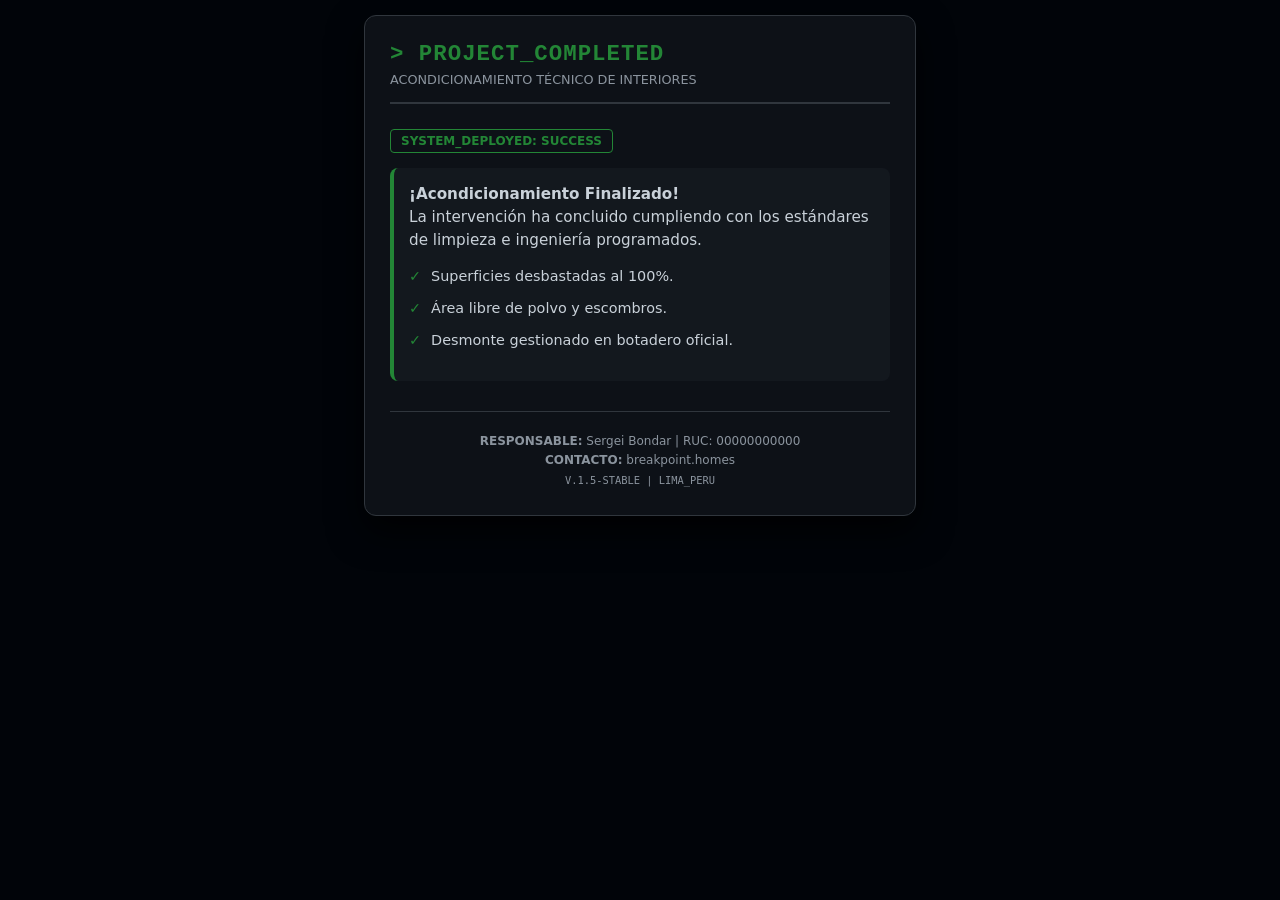
==== status.html @ 658a9cd6 "Create status.html" ====
<!DOCTYPE html>
<html lang="es">
<head>
    <meta charset="UTF-8">
    <meta name="viewport" content="width=device-width, initial-scale=1.0, maximum-scale=1.0, user-scalable=no">
    <title>Breakpoint Homes | Status Console</title>
    <style>
        :root {
            --bg: #010409;
            --card: #0d1117;
            --border: #30363d;
            --text: #c9d1d9;
            --blue: #2f81f7;
            --green: #238636;
            --orange: #d29922;
            --red: #f85149;
            --font: 'Segoe UI', system-ui, -apple-system, sans-serif;
        }

        body {
            background-color: var(--bg);
            color: var(--text);
            font-family: var(--font);
            margin: 0;
            padding: 15px;
            display: flex;
            justify-content: center;
        }

        .console {
            background-color: var(--card);
            border: 1px solid var(--border);
            border-radius: 12px;
            width: 100%;
            max-width: 500px;
            padding: 25px;
            box-shadow: 0 15px 35px rgba(0,0,0,0.8);
        }

        .header {
            border-bottom: 2px solid var(--border);
            padding-bottom: 15px;
            margin-bottom: 25px;
        }

        .header h1 {
            color: var(--orange);
            font-family: 'Courier New', monospace;
            font-size: 1.4rem;
            margin: 0;
            letter-spacing: 1px;
        }

        .header p {
            font-size: 0.8rem;
            color: #8b949e;
            margin: 5px 0 0 0;
            text-transform: uppercase;
        }

        .label {
            font-size: 0.8rem;
            font-weight: 700;
            margin-bottom: 8px;
            display: flex;
            justify-content: space-between;
        }

        /* Barras de Progreso */
        .progress-container {
            background-color: #010409;
            border: 1px solid var(--border);
            border-radius: 6px;
            height: 35px;
            width: 100%;
            margin-bottom: 25px;
            overflow: hidden;
            position: relative;
        }

        .progress-bar {
            height: 100%;
            width: 0%;
            transition: width 1s cubic-bezier(0.4, 0, 0.2, 1);
            display: flex;
            align-items: center;
            padding-left: 15px;
            font-family: 'Courier New', monospace;
            font-weight: bold;
            font-size: 0.9rem;
            color: white;
            box-sizing: border-box;
        }

        .badge {
            display: inline-block;
            padding: 4px 10px;
            border-radius: 4px;
            font-size: 0.75rem;
            font-weight: bold;
            margin-bottom: 15px;
            border: 1px solid currentColor;
        }

        .info-box {
            font-size: 0.95rem;
            line-height: 1.5;
            background: rgba(48, 54, 61, 0.2);
            padding: 15px;
            border-radius: 8px;
            border-left: 4px solid var(--blue);
            margin-bottom: 20px;
        }

        .done-list {
            list-style: none;
            padding: 0;
            margin: 10px 0;
        }

        .done-list li {
            padding: 5px 0;
            font-size: 0.9rem;
            display: flex;
            align-items: center;
        }

        .done-list li::before {
            content: "✓";
            color: var(--green);
            margin-right: 10px;
            font-weight: bold;
        }

        footer {
            margin-top: 30px;
            padding-top: 20px;
            border-top: 1px solid var(--border);
            font-size: 0.75rem;
            color: #8b949e;
            text-align: center;
            line-height: 1.6;
        }

        .pulse { animation: active-pulse 2s infinite; }
        @keyframes active-pulse {
            0% { opacity: 1; }
            50% { opacity: 0.7; }
            100% { opacity: 1; }
        }
    </style>
</head>
<body>

<div class="console">
    <div class="header">
        <h1 id="sysTitle">> BREAKPOINT_STATUS</h1>
        <p>Acondicionamiento Técnico de Interiores</p>
    </div>

    <!-- MONITOR DE OBRA (Activo) -->
    <div id="activeMode">
        <div class="label">
            <span>PROJECT_TIMELINE</span>
            <span id="projPercent">0%</span>
        </div>
        <div class="progress-container">
            <div id="projBar" class="progress-bar" style="background-color: var(--blue);"></div>
        </div>

        <div id="noiseBadge" class="badge">ANALYZING...</div>
        <div class="label">
            <span>ACOUSTIC_IMPACT_LOG</span>
            <span id="noisePercent">0%</span>
        </div>
        <div class="progress-container">
            <div id="noiseBar" class="progress-bar"></div>
        </div>
        
        <div id="statusMsg" class="info-box">
            Sincronizando con el servidor de obra...
        </div>
    </div>

    <!-- MONITOR DE CIERRE (Finalizado) -->
    <div id="finishMode" style="display:none;">
        <div class="badge" style="color: var(--green);">SYSTEM_DEPLOYED: SUCCESS</div>
        <div class="info-box" style="border-left-color: var(--green);">
            <strong>¡Acondicionamiento Finalizado!</strong><br>
            La intervención ha concluido cumpliendo con los estándares de limpieza e ingeniería programados.
            <ul class="done-list">
                <li>Superficies desbastadas al 100%.</li>
                <li>Área libre de polvo y escombros.</li>
                <li>Desmonte gestionado en botadero oficial.</li>
            </ul>
        </div>
    </div>

    <footer>
        <strong>RESPONSABLE:</strong> Sergei Bondar | RUC: 00000000000<br>
        <strong>CONTACTO:</strong> breakpoint.homes<br>
        <span style="font-family: monospace; font-size: 0.65rem;">V.1.5-STABLE | LIMA_PERU</span>
    </footer>
</div>

<script>
    // ===================================================
    // CONFIGURACIÓN UNIVERSAL (Ajusta aquí cada obra)
    // ===================================================
    const CONFIG = {
        inicio: new Date("2026-06-05T08:00:00"), 
        fin: new Date("2026-06-08T17:00:00"),
        ruc: "20612345678", // Pon aquí tu RUC real
        nombre: "Sergei Bondar"
    };

    function updateConsole() {
        const ahora = new Date();
        
        // 1. CHEQUEO DE FINALIZACIÓN
        if (ahora > CONFIG.fin) {
            document.getElementById('activeMode').style.display = 'none';
            document.getElementById('finishMode').style.display = 'block';
            document.getElementById('sysTitle').innerText = "> PROJECT_COMPLETED";
            document.getElementById('sysTitle').style.color = "var(--green)";
            return;
        }

        // 2. PROGRESO GLOBAL
        const total = CONFIG.fin - CONFIG.inicio;
        const actual = ahora - CONFIG.inicio;
        let pTotal = Math.floor((actual / total) * 100);
        pTotal = Math.max(0, Math.min(100, pTotal));
        
        document.getElementById('projBar').style.width = pTotal + "%";
        document.getElementById('projBar').innerText = pTotal > 15 ? "EXECUTING..." : "";
        document.getElementById('projPercent').innerText = pTotal + "%";

        // 3. LÓGICA DE RUIDOS (L-V 8-17, S 9-13)
        const dia = ahora.getDay();
        const hora = ahora.getHours() + ahora.getMinutes() / 60;
        
        let inicioR = 8;
        let finR = 17;
        let esHorario = false;

        if (dia >= 1 && dia <= 5) { // L-V
            if (hora >= 8 && hora < 17) esHorario = true;
        } else if (dia === 6) { // Sabado
            inicioR = 9;
            finR = 13;
            if (hora >= 9 && hora < 13) esHorario = true;
        }

        const nBar = document.getElementById('noiseBar');
        const nBadge = document.getElementById('noiseBadge');
        const nMsg = document.getElementById('statusMsg');
        const nPerc = document.getElementById('noisePercent');

        if (dia === 0) { // Domingo
            setSilent(nBar, nBadge, nMsg, nPerc, "MODO_SILENCIO: Domingo - Sin ruidos.");
        } else if (esHorario) {
            let pRuido = ((hora - inicioR) / (finR - inicioR)) * 100;
            nBar.style.width = pRuido + "%";
            nBar.style.backgroundColor = "var(--red)";
            nBar.innerText = "ACTIVE";
            nBar.classList.add('pulse');
            nPerc.innerText = Math.floor(pRuido) + "%";
            
            nBadge.innerText = "STATUS: HIGH_IMPACT_RUIDO";
            nBadge.style.color = "var(--red)";
            nMsg.innerHTML = `<strong>⚠️ Fase ruidosa en curso.</strong><br>Respetamos la convivencia. Los ruidos cesarán hoy a las ${finR}:00 PM.`;
        } else {
            let proximo = (dia === 6 || (dia === 5 && hora >= 17)) ? "Lunes 08:00" : "Mañana 08:00";
            if (dia < 5 && hora >= 17) proximo = "Mañana 08:00";
            if (dia === 5 && hora >= 17) proximo = "Sábado 09:00";
            
            setSilent(nBar, nBadge, nMsg, nPerc, `STANDBY: Próxima actividad ruidosa: ${proximo}.`);
        }
    }

    function setSilent(bar, badge, msg, perc, text) {
        bar.style.width = "100%";
        bar.style.backgroundColor = "var(--green)";
        bar.innerText = "QUIET";
        bar.classList.remove('pulse');
        perc.innerText = "0%";
        badge.innerText = "STATUS: SILENT_MODE";
        badge.style.color = "var(--green)";
        msg.innerHTML = `<strong>✅ Zona en silencio.</strong><br>${text}`;
    }

    setInterval(updateConsole, 10000);
    updateConsole();
</script>
</body>
</html>
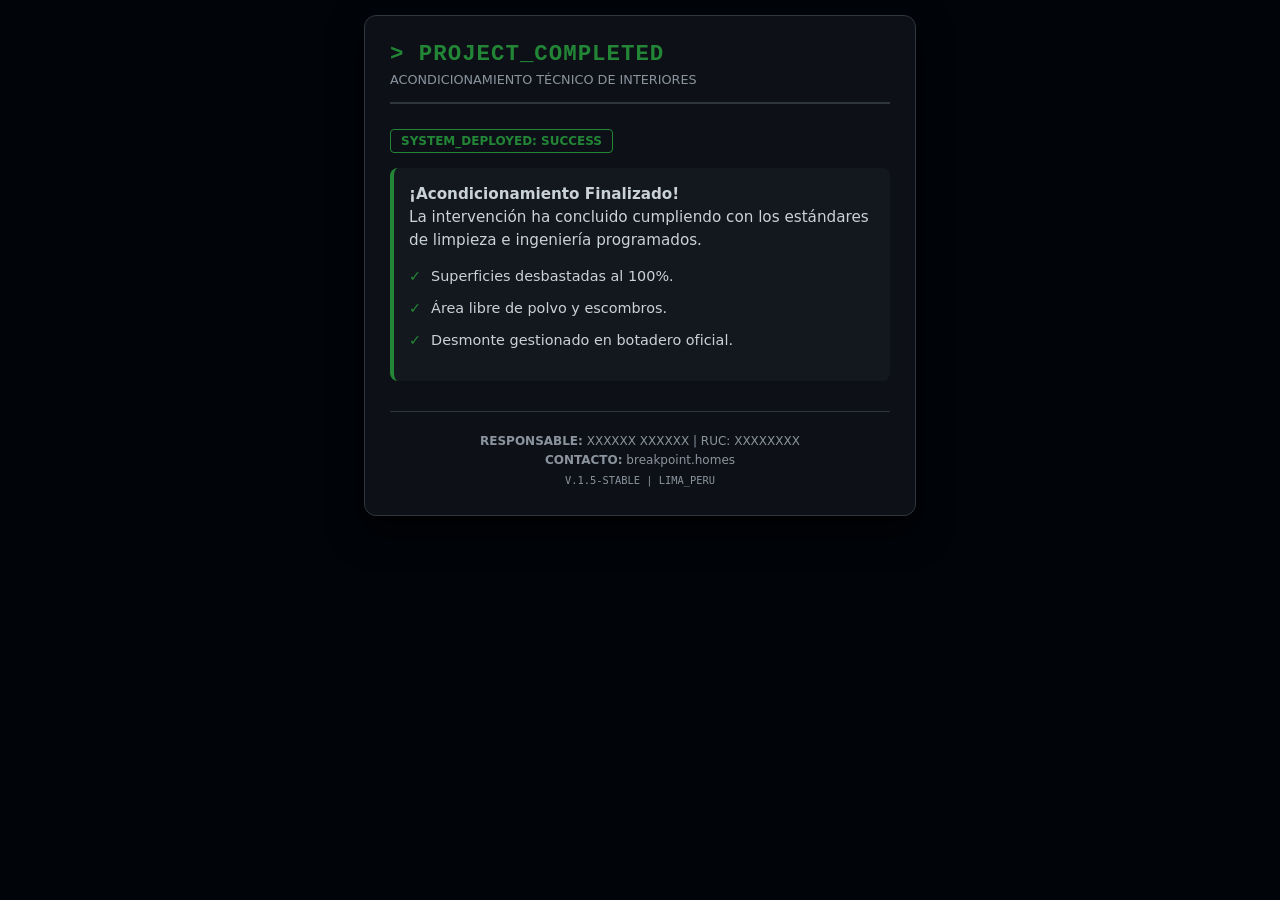
==== commit 5cfe97d5: "Update status.html" ====
--- a/status.html
+++ b/status.html
@@ -161,7 +161,7 @@
     <!-- MONITOR DE OBRA (Activo) -->
     <div id="activeMode">
         <div class="label">
-            <span>PROJECT_TIMELINE</span>
+            <span>EVOLUCIÓN_DEL_PROYECTO</span>
             <span id="projPercent">0%</span>
         </div>
         <div class="progress-container">
@@ -170,7 +170,7 @@
 
         <div id="noiseBadge" class="badge">ANALYZING...</div>
         <div class="label">
-            <span>ACOUSTIC_IMPACT_LOG</span>
+            <span>REGISTRO_ACÚSTICO_DE_HOY</span>
             <span id="noisePercent">0%</span>
         </div>
         <div class="progress-container">
@@ -197,7 +197,7 @@
     </div>
 
     <footer>
-        <strong>RESPONSABLE:</strong> Sergei Bondar | RUC: 00000000000<br>
+        <strong>RESPONSABLE:</strong> XXXXXX XXXXXX | RUC: XXXXXXXX<br>
         <strong>CONTACTO:</strong> breakpoint.homes<br>
         <span style="font-family: monospace; font-size: 0.65rem;">V.1.5-STABLE | LIMA_PERU</span>
     </footer>
@@ -210,8 +210,8 @@
     const CONFIG = {
         inicio: new Date("2026-06-05T08:00:00"), 
         fin: new Date("2026-06-08T17:00:00"),
-        ruc: "20612345678", // Pon aquí tu RUC real
-        nombre: "Sergei Bondar"
+        ruc: "XXXXXXXX", // Pon aquí tu RUC real
+        nombre: "XXXXXX XXXXXX"
     };
 
     function updateConsole() {
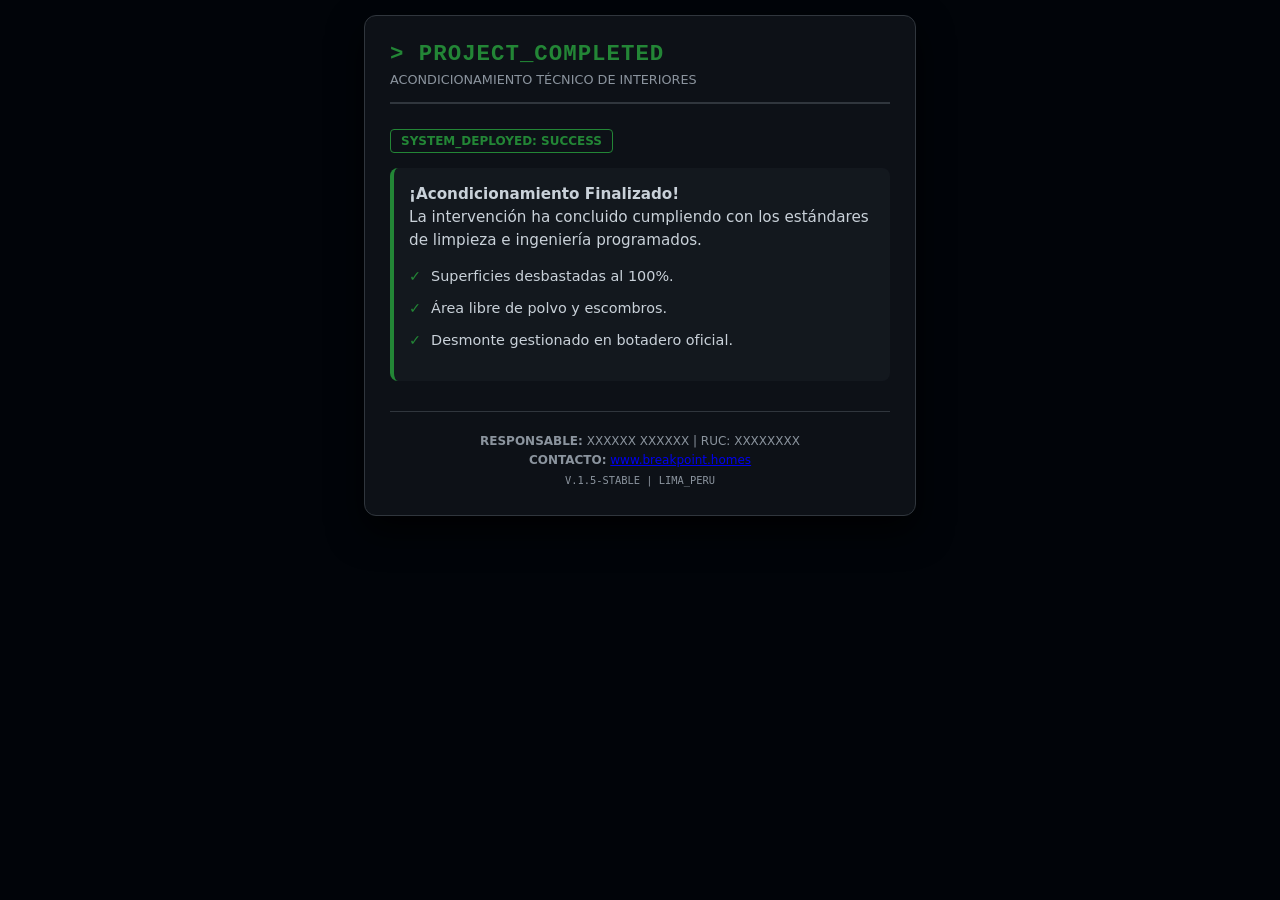
==== commit 2cae8b7a: "Update status.html" ====
--- a/status.html
+++ b/status.html
@@ -198,7 +198,7 @@
 
     <footer>
         <strong>RESPONSABLE:</strong> XXXXXX XXXXXX | RUC: XXXXXXXX<br>
-        <strong>CONTACTO:</strong> breakpoint.homes<br>
+        <strong>CONTACTO:</strong> <a href="http://breakpoint.homes"> www.breakpoint.homes</a><br>
         <span style="font-family: monospace; font-size: 0.65rem;">V.1.5-STABLE | LIMA_PERU</span>
     </footer>
 </div>
